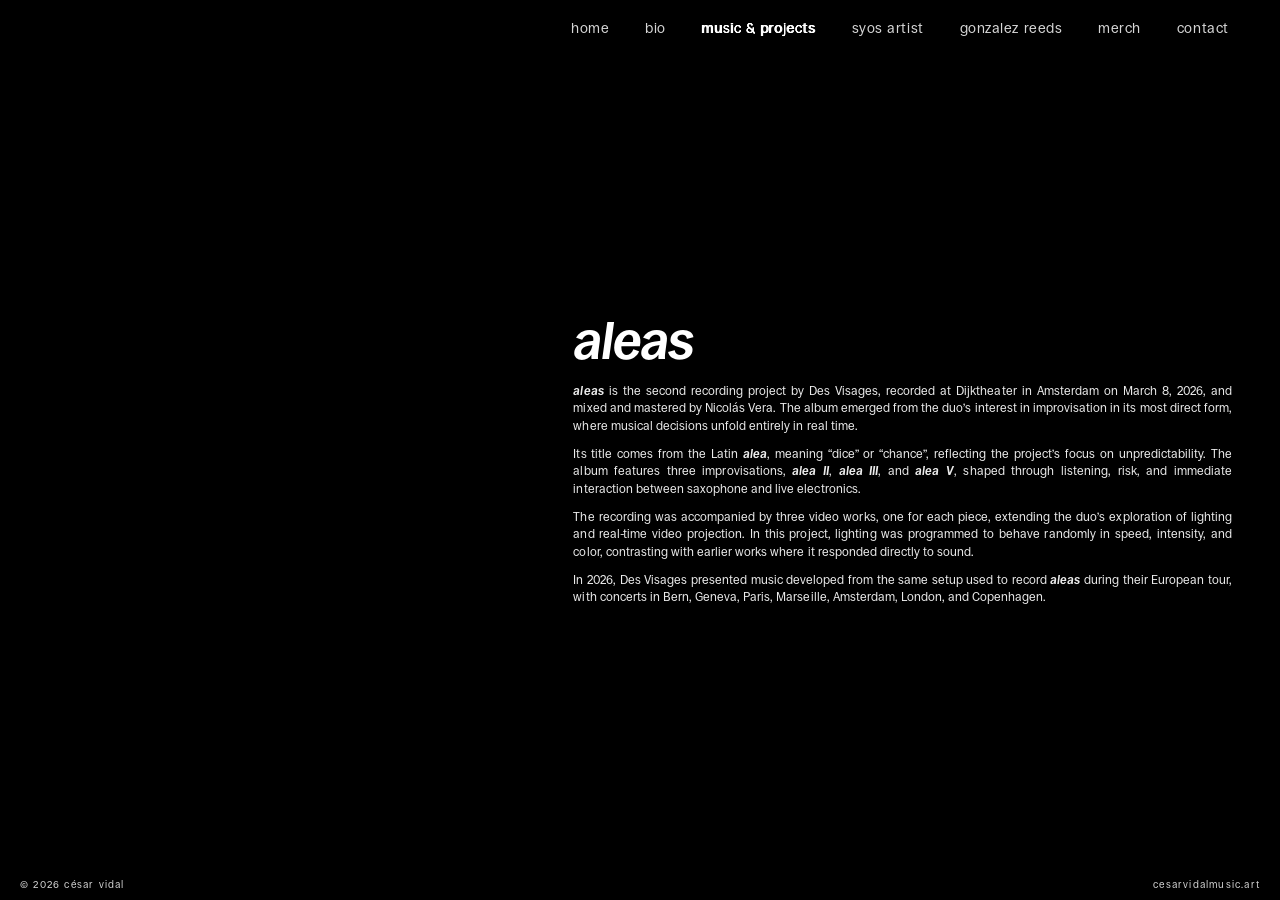
==== aleas.html @ 1fa68160 "Refine Artikulation photo layout and reveal through blurred photo colors" ====
<!DOCTYPE html>
<html lang="en">
<head>
  <meta charset="UTF-8" />

  <!-- Read navigation intent before waiting for external styles or scripts. -->
  <script>
    (function () {
      try {
        const key = "cv-page-transition";
        const raw = sessionStorage.getItem(key);
        sessionStorage.removeItem(key);
        const state = raw ? JSON.parse(raw) : null;
        const age = state ? Date.now() - Number(state.time) : Infinity;
        if (state && state.target === location.pathname && age >= 0 && age < 60000) {
          document.documentElement.classList.add("cv-transition-incoming");
          if (state.theme === "black") {
            document.documentElement.classList.add("cv-transition-to-black");
          }
        }
      } catch (error) {
        // Navigation remains available when storage is blocked.
      }
    })();
  </script>
  <link rel="stylesheet" href="css/page-transition.css?v=15" />
  <script defer src="page-transition.js?v=15" onerror="document.documentElement.classList.remove('cv-transition-incoming', 'cv-transition-to-black')"></script>

  <meta name="viewport" content="width=device-width, initial-scale=1.0" />
  <meta name="description" content="aleas — Des Visages" />
  <title>aleas — César Vidal</title>

  <link rel="preload" href="fonts/Ronzino-BoldOblique.woff2" as="font" type="font/woff2" crossorigin />
  <link rel="preload" href="fonts/Ronzino-Regular.woff2" as="font" type="font/woff2" crossorigin />
  <link rel="preload" href="fonts/Ronzino-Oblique.woff2" as="font" type="font/woff2" crossorigin />
  <link rel="icon" href="favicon.ico" sizes="any">
  <link rel="icon" href="favicon.svg" type="image/svg+xml">
  <link rel="apple-touch-icon" href="apple-touch-icon.png">
  <script defer src="favicon.js?v=6"></script>
  <link rel="stylesheet" href="css/style.css" />

  <style>
    html, body {
      height: 100%;
      overflow: hidden;
      background: #000;
    }

    .cv-page {
      position: relative;
      height: 100vh;
      overflow: hidden;
      background: #000;
    }

    .cv-aleas-bg-video {
      position: fixed;
      inset: 0;
      width: 100vw;
      height: 100vh;
      object-fit: cover;
      object-position: center center;
      z-index: 0;
      pointer-events: none;
    }

    .cv-nav {
      background: transparent;
      z-index: 5;
    }

    .cv-nav.cv-nav--dark a {
      color: rgba(255,255,255,0.84);
    }

    .cv-nav.cv-nav--dark a:hover {
      color: var(--accent);
    }

    .cv-nav a.active {
      color: #ffffff;
      text-shadow: 0.35px 0 currentColor, -0.35px 0 currentColor;
    }

    .cv-page-content {
      position: relative;
      z-index: 2;
      height: 100vh;
      display: flex;
      flex-direction: column;
      min-height: 0;
      padding-top: var(--nav-height);
      box-sizing: border-box;
      background: transparent;
    }

    .cv-aleas-stage {
      flex: 1;
      min-height: 0;
      display: flex;
      align-items: center;
      justify-content: center;
      padding: 0 0 2.1rem;
      box-sizing: border-box;
    }

    .cv-aleas-panel {
      width: 100vw;
      height: min(74vh, 745px);
      min-height: 560px;
      background: rgba(0,0,0,0.64);
      box-sizing: border-box;
      display: grid;
      grid-template-columns: minmax(0, 0.42fr) minmax(0, 0.58fr);
      gap: clamp(1.8rem, 3.8vw, 4.6rem);
      align-items: center;
      padding: clamp(1.4rem, 2.5vw, 2.8rem) var(--pad-x);
    }

    .cv-aleas-player-slot {
      width: 100%;
      min-width: 0;
      display: flex;
      align-items: center;
      justify-content: center;
    }

    .cv-aleas-player {
      width: min(350px, 100%);
      height: 470px;
      border: 0;
      display: block;
      box-shadow: 0 18px 42px rgba(0,0,0,0.28);
    }

    .cv-aleas-text-slot {
      width: 100%;
      max-width: 760px;
      min-width: 0;
      font-family: 'Ronzino', sans-serif;
      color: #ffffff;
      justify-self: start;
    }

    .cv-page-title {
      margin: 0 0 clamp(0.9rem, 1.7vh, 1.3rem);
      color: #ffffff;
    }

    .cv-aleas-copy {
      margin: 0 0 0.72rem;
      font-size: clamp(12px, 0.92vw, 14.2px);
      line-height: 1.43;
      letter-spacing: 0.002em;
      color: rgba(255,255,255,0.92);
      text-align: justify;
      text-justify: inter-word;
    }

    .cv-aleas-copy em {
      font-style: italic;
    }

    .cv-aleas-copy:last-of-type {
      margin-bottom: 0;
    }

    .cv-aleas-footer {
      position: fixed;
      left: 0;
      right: 0;
      bottom: 0;
      z-index: 4;
      padding: 0.55rem clamp(0.5rem, 2vw, 1.25rem);
      display: flex;
      justify-content: space-between;
      align-items: center;
      background: transparent;
      border: 0;
      pointer-events: none;
    }

    .cv-aleas-footer span {
      font-family: 'Ronzino', sans-serif;
      font-size: 10px;
      letter-spacing: 0.12em;
      text-transform: lowercase;
      color: rgba(255,255,255,0.82);
    }
  </style>
</head>

<body>
  <div class="cv-transition-entering" aria-hidden="true"></div>
  <div class="cv-page" data-page-transition-content>

    <video class="cv-aleas-bg-video" autoplay muted loop playsinline preload="auto">
      <source src="videos/aleas-video.mp4" type="video/mp4">
    </video>

    <nav class="cv-nav cv-nav--dark">
      <ul>
        <li><a href="index.html">home</a></li>
        <li><a href="bio.html">bio</a></li>
        <li><a href="music-projects.html" class="active">music &amp; projects</a></li>
        <li><a href="https://syos.co/en/blogs/our-artists/cesar-vidal" target="_blank" rel="noopener">syos artist</a></li>
        <li><a href="gonzalez-reeds.html">gonzalez reeds</a></li>
        <li class="cv-nav-soon">
  <a href="#" aria-disabled="true">merch</a>
  <span class="cv-nav-soon-bubble">coming soon</span>
</li>
        <li><a href="contact.html">contact</a></li>
      </ul>
    </nav>

    <main class="cv-page-content">
      <section class="cv-aleas-stage">

        <div class="cv-aleas-panel">

          <div class="cv-aleas-player-slot">
            <iframe
              class="cv-aleas-player"
              src="https://bandcamp.com/EmbeddedPlayer/album=2317617485/size=large/bgcol=333333/linkcol=c8400a/tracklist=false/transparent=true/"
              seamless>
              <a href="https://desvisages.bandcamp.com/album/aleas">aleas by Des Visages</a>
            </iframe>
          </div>

          <article class="cv-aleas-text-slot">
            <h1 class="cv-page-title"><em>aleas</em></h1>

            <p class="cv-aleas-copy">
              <em>aleas</em> is the second recording project by Des Visages, recorded at Dijktheater in Amsterdam on March 8, 2026, and mixed and mastered by Nicolás Vera. The album emerged from the duo’s interest in improvisation in its most direct form, where musical decisions unfold entirely in real time.
            </p>

            <p class="cv-aleas-copy">
              Its title comes from the Latin <em>alea</em>, meaning “dice” or “chance”, reflecting the project’s focus on unpredictability. The album features three improvisations, <em>alea II</em>, <em>alea III</em>, and <em>alea V</em>, shaped through listening, risk, and immediate interaction between saxophone and live electronics.
            </p>

            <p class="cv-aleas-copy">
              The recording was accompanied by three video works, one for each piece, extending the duo’s exploration of lighting and real-time video projection. In this project, lighting was programmed to behave randomly in speed, intensity, and color, contrasting with earlier works where it responded directly to sound.
            </p>

            <p class="cv-aleas-copy">
              In 2026, Des Visages presented music developed from the same setup used to record <em>aleas</em> during their European tour, with concerts in Bern, Geneva, Paris, Marseille, Amsterdam, London, and Copenhagen.
            </p>
          </article>

        </div>

      </section>
    </main>

    <footer class="cv-aleas-footer">
      <span>© 2026 César Vidal</span>
      <span>cesarvidalmusic.art</span>
    </footer>

  </div>
  <script>
  document.querySelectorAll(".cv-nav-soon > a").forEach(link => {
    link.addEventListener("click", event => {
      event.preventDefault();
    });
  });
</script>
</body>
</html>
---- css/page-transition.css ----
/* Shared navigation transition. Keep timing and visual settings in one place. */
:root {
  --cv-transition-ready: 1;
  --cv-transition-out-duration: 500ms;
  --cv-transition-in-duration: 650ms;
  --cv-transition-reduced-out-duration: 80ms;
  --cv-transition-reduced-in-duration: 100ms;
  --cv-transition-color-des-visages: #C40F14;
  --cv-transition-color-spam: #E6DFC5;
  --cv-transition-color-black: #000000;
  --cv-transition-color-white: #ffffff;
  --cv-artikulation-photo-position: center 25%;
  --cv-transition-photo-content-blur: 48px;
}

.cv-transition-entering,
.cv-transition-curtain {
  position: fixed;
  inset: 0;
  z-index: 2147483600;
  opacity: 0;
  pointer-events: none;
  background:
    radial-gradient(
      ellipse at 57% 63%,
      rgba(44, 85, 68, 0.18),
      transparent 75%
    ),
    #242017;
}

.cv-transition-curtain {
  transition: opacity var(--cv-transition-out-duration) cubic-bezier(0.40, 0, 0.22, 1);
}

.cv-transition-curtain.is-covered,
html.cv-transition-incoming .cv-transition-entering {
  opacity: 1;
  pointer-events: auto;
}

/* Preview only: match each page's background in both directions. */
html.cv-transition-from-des-visages {
  --cv-transition-source-color: var(--cv-transition-color-des-visages);
}

html.cv-transition-to-des-visages {
  --cv-transition-destination-color: var(--cv-transition-color-des-visages);
}

html.cv-transition-from-spam {
  --cv-transition-source-color: var(--cv-transition-color-spam);
}

html.cv-transition-to-spam {
  --cv-transition-destination-color: var(--cv-transition-color-spam);
}

html.cv-transition-from-black {
  --cv-transition-source-color: var(--cv-transition-color-black);
}

html.cv-transition-to-black {
  --cv-transition-destination-color: var(--cv-transition-color-black);
}

html.cv-transition-from-white {
  --cv-transition-source-color: var(--cv-transition-color-white);
}

html.cv-transition-to-white {
  --cv-transition-destination-color: var(--cv-transition-color-white);
}

html:is(.cv-transition-to-des-visages, .cv-transition-to-spam, .cv-transition-to-black, .cv-transition-to-white) .cv-transition-entering {
  background: var(--cv-transition-destination-color);
}

html:is(.cv-transition-to-des-visages, .cv-transition-to-spam, .cv-transition-to-black, .cv-transition-to-white) .cv-transition-curtain {
  background: var(--cv-transition-source-color, #ffffff);
  transition:
    opacity var(--cv-transition-out-duration) cubic-bezier(0.40, 0, 0.22, 1),
    background-color var(--cv-transition-out-duration) cubic-bezier(0.40, 0, 0.22, 1);
}

html:is(.cv-transition-to-des-visages, .cv-transition-to-spam, .cv-transition-to-black, .cv-transition-to-white) .cv-transition-curtain.is-covered {
  background-color: var(--cv-transition-destination-color);
}

/* Artikulation uses the photograph's spatial colors instead of a solid curtain.
   The small existing copy avoids downloading the full background on other pages. */
html.cv-transition-to-artikulation :is(.cv-transition-curtain, .cv-transition-entering) {
  overflow: hidden;
  background:
    linear-gradient(to top, #000, transparent 65%),
    linear-gradient(105deg, #030205 35%, #2116bc 80%, #30207b);
}

html.cv-transition-to-artikulation :is(.cv-transition-curtain, .cv-transition-entering)::before {
  content: "";
  position: absolute;
  inset: 0;
  background:
    linear-gradient(to top, rgba(0,0,0,.55), transparent 45%),
    url("../img/artikulation-video-1.webp") var(--cv-artikulation-photo-position) / cover no-repeat;
  filter: blur(clamp(48px, 7vw, 120px));
  transform: scale(1.18);
}

html.cv-transition-leaving [data-page-transition-content],
html.cv-transition-incoming [data-page-transition-content] {
  filter: blur(7px) brightness(0.90);
  transform: scale(1.008);
}

html.cv-transition-to-artikulation.cv-transition-incoming [data-page-transition-content] {
  filter: blur(var(--cv-transition-photo-content-blur)) brightness(1);
}

html.cv-transition-leaving [data-page-transition-content] {
  transition:
    filter var(--cv-transition-out-duration) cubic-bezier(0.40, 0, 0.22, 1),
    transform var(--cv-transition-out-duration) cubic-bezier(0.40, 0, 0.22, 1);
}

/* CSS fallback for browsers without Element.animate. */
html.cv-transition-incoming.cv-transition-reveal .cv-transition-entering {
  opacity: 0;
  pointer-events: none;
  transition: opacity var(--cv-transition-in-duration) cubic-bezier(0.40, 0, 0.22, 1);
}

html.cv-transition-incoming.cv-transition-reveal [data-page-transition-content] {
  filter: blur(0) brightness(1);
  transform: scale(1);
  transition:
    filter var(--cv-transition-in-duration) cubic-bezier(0.40, 0, 0.22, 1),
    transform var(--cv-transition-in-duration) cubic-bezier(0.40, 0, 0.22, 1);
}

html.cv-transition-to-artikulation.cv-transition-incoming.cv-transition-reveal [data-page-transition-content] {
  filter: blur(0px) brightness(1);
}

/* Explicit starting frames also work before a fast page's first paint. */
html.cv-transition-css-fallback.cv-transition-incoming.cv-transition-reveal .cv-transition-entering {
  transition: none;
  animation: cv-transition-overlay-in var(--cv-transition-css-duration) cubic-bezier(0.40, 0, 0.22, 1) both;
}

html.cv-transition-css-fallback.cv-transition-incoming.cv-transition-reveal [data-page-transition-content] {
  transition: none;
  animation: cv-transition-content-in var(--cv-transition-css-duration) cubic-bezier(0.40, 0, 0.22, 1) both;
}

html.cv-transition-to-artikulation.cv-transition-css-fallback.cv-transition-incoming.cv-transition-reveal [data-page-transition-content] {
  animation-name: cv-transition-photo-in;
}

@keyframes cv-transition-overlay-in {
  from { opacity: 1; }
  to { opacity: 0; }
}

@keyframes cv-transition-content-in {
  from { filter: blur(7px) brightness(0.90); transform: scale(1.008); }
  to { filter: blur(0px) brightness(1); transform: scale(1); }
}

@keyframes cv-transition-photo-in {
  from { filter: blur(var(--cv-transition-photo-content-blur)) brightness(1); transform: scale(1.008); }
  to { filter: blur(0px) brightness(1); transform: scale(1); }
}

@media (prefers-reduced-motion: reduce) {
  :root { --cv-transition-photo-content-blur: 0px; }
  .cv-transition-curtain,
  html:is(.cv-transition-to-des-visages, .cv-transition-to-spam, .cv-transition-to-black, .cv-transition-to-white) .cv-transition-curtain,
  html.cv-transition-leaving [data-page-transition-content] {
    transition-duration: var(--cv-transition-reduced-out-duration);
  }

  html.cv-transition-incoming.cv-transition-reveal .cv-transition-entering,
  html.cv-transition-incoming.cv-transition-reveal [data-page-transition-content] {
    transition-duration: var(--cv-transition-reduced-in-duration);
  }
}
---- css/style.css ----
/* =============================================
   CÉSAR VIDAL — cesarvidalmusic.art
   Global Stylesheet
   ============================================= */

@font-face {
  font-family: 'Ronzino';
  src: url('../fonts/Ronzino-BoldOblique.woff2') format('woff2');
  font-weight: 700;
  font-style: oblique;
  font-display: swap;
}
@font-face {
  font-family: 'Ronzino';
  src: url('../fonts/Ronzino-Regular.woff2') format('woff2');
  font-weight: 400;
  font-style: normal;
  font-display: swap;
}
@font-face {
  font-family: 'Ronzino';
  src: url('../fonts/Ronzino-Bold.woff2') format('woff2');
  font-weight: 700;
  font-style: normal;
  font-display: swap;
}

@font-face {
  font-family: 'Barlowfold';
  src: url('../fonts/barlowfold.otf') format('opentype');
  font-weight: 700;
  font-style: normal;
  font-display: swap;
}

@font-face {
  font-family: 'Fluxisch Else';
  src: url('../fonts/FluxischElse-Light.woff') format('woff'),
       url('../fonts/FluxischElse-Light.otf') format('opentype');
  font-weight: 200;
  font-style: normal;
  font-display: swap;
}

@font-face {
  font-family: 'Fluxisch Else';
  src: url('../fonts/FluxischElse-Regular.woff') format('woff'),
       url('../fonts/FluxischElse-Regular.otf') format('opentype');
  font-weight: 400;
  font-style: normal;
  font-display: swap;
}

@font-face {
  font-family: 'Fluxisch Else';
  src: url('../fonts/FluxischElse-Bold.woff') format('woff'),
       url('../fonts/FluxischElse-Bold.otf') format('opentype');
  font-weight: 700;
  font-style: normal;
  font-display: swap;
}

/* RESET & BASE */
*, *::before, *::after { box-sizing: border-box; margin: 0; padding: 0; }

html { font-size: 16px; scroll-behavior: smooth; }

body {
  font-family: 'Inter', -apple-system, BlinkMacSystemFont, 'Segoe UI', sans-serif;
  background: #ffffff;
  color: #0A0A0A;
  -webkit-font-smoothing: antialiased;
  -moz-osx-font-smoothing: grayscale;
}

a { color: inherit; text-decoration: none; }
img { display: block; max-width: 100%; }

/* TOKENS */
:root {
  --accent: #C8400A;
  --black: #0A0A0A;
  --white: #ffffff;
  --grey-light: #E0E0E0;
  --grey-mid: #888888;
  --grey-soft: #F2F2F0;
  --nav-height: clamp(2.75rem, 5vw, 3.5rem);
  --pad-x: clamp(1.25rem, 5vw, 3rem);
  --pad-y: clamp(1.5rem, 4vw, 2.5rem);
}

/* =============================================
   NAVIGATION
   ============================================= */
.cv-nav {
  position: absolute;
  top: 0; left: 0; right: 0;
  z-index: 100;
  display: flex;
  justify-content: flex-end;
  align-items: center;
  padding: clamp(1rem, 3vw, 1.75rem) clamp(2rem, 4vw, 3.5rem);
  height: var(--nav-height);
}

.cv-nav--dark a { color: rgba(255,255,255,0.6); }
.cv-nav--dark a:hover { color: var(--accent); }

.cv-nav--light a { color: var(--black); }
.cv-nav--light a:hover { color: var(--accent); }

.cv-nav ul {
  display: flex;
  gap: clamp(1.5rem, 2.8vw, 2.5rem);
  list-style: none;
}

.cv-nav a {
  font-family: 'Ronzino', sans-serif;
  font-weight: 400;
  font-size: 14px;
  letter-spacing: 0.04em;
  text-transform: lowercase;
  display: inline-block;
  transform-origin: center center;
  transition: color 0.35s ease, transform 0.35s ease;
}

.cv-nav a:hover {
  transform: scale(1.08);
}
.cv-nav a.active {
  color: var(--accent);
}

/* =============================================
   FOOTER
   ============================================= */
.cv-footer {
  padding: 1rem var(--pad-x);
  display: flex;
  justify-content: space-between;
  align-items: center;
  border-top: 0.5px solid var(--grey-light);
  flex-wrap: wrap;
  gap: 0.5rem;
}
.cv-footer span {
  font-size: 10px;
  letter-spacing: 0.14em;
  text-transform: uppercase;
  color: #bbb;
}

/* =============================================
   ACCENT DOT
   ============================================= */
.cv-dot {
  display: inline-block;
  width: 5px; height: 5px;
  border-radius: 50%;
  background: var(--accent);
  margin: 0 0.45em;
  vertical-align: middle;
}

/* =============================================
   SECTION LABEL
   ============================================= */
.cv-label {
  font-size: 10px;
  letter-spacing: 0.22em;
  text-transform: uppercase;
  color: var(--grey-mid);
  margin-bottom: 1.5rem;
}

/* =============================================
   PAGE WRAPPER (for interior pages)
   ============================================= */
.cv-page {
  position: relative;
  min-height: 100vh;
  display: flex;
  flex-direction: column;
}
.cv-page-content {
  flex: 1;
  padding-top: var(--nav-height);
}

/* =============================================
   HOME — HERO
   ============================================= */
.cv-hero {
  position: relative;
  width: 100%;
  height: 100vh;
  min-height: 500px;
  overflow: hidden;
  background: #0d0d0d;
}

.cv-hero-img {
  position: absolute;
  inset: 0;
  width: 100%;
  height: 100%;
  object-fit: cover;
  object-position: center center;
  display: block;
}

.cv-hero-overlay {
  position: absolute;
  inset: 0;
  background: linear-gradient(
    to bottom,
    rgba(0,0,0,0.58) 0%,
    rgba(0,0,0,0.10) 40%,
    rgba(0,0,0,0.0) 65%,
    rgba(0,0,0,0.15) 100%
  );
  z-index: 1;
}

.cv-hero-content {
  position: absolute;
  inset: 0;
  z-index: 10;
  display: flex;
  flex-direction: column;
  justify-content: space-between;
  padding: clamp(1rem, 3vw, 1.75rem) var(--pad-x);
}

.cv-hero-name {
  font-family: 'Ronzino', serif;
  font-weight: 700;
  font-style: oblique;
  font-size: clamp(36px, 7vw, 82px);
  line-height: 1;
  color: var(--white);
  text-transform: lowercase;
  letter-spacing: -0.02em;
  text-align: right;
  margin-top: clamp(3rem, 8vw, 5.5rem);
  white-space: nowrap;
}

.cv-hero-bottom {
  display: flex;
  align-items: flex-end;
  justify-content: space-between;
  flex-wrap: wrap;
  gap: 0.5rem;
  padding-bottom: clamp(0.5rem, 1.5vw, 1rem);
}

.cv-hero-tagline {
  font-size: clamp(9px, 1vw, 11px);
  letter-spacing: 0.18em;
  text-transform: uppercase;
  color: rgba(255,255,255,0.45);
}

/* =============================================
   BIO PAGE
   ============================================= */
.cv-bio-grid {
  display: grid;
  grid-template-columns: 55fr 45fr;
  gap: 0;
  border-bottom: 0.5px solid var(--grey-light);
  height: calc(100vh - var(--nav-height) - 52px);
  overflow: hidden;
}

.cv-bio-text {
  padding: var(--pad-y) var(--pad-x);
  border-right: 0.5px solid var(--grey-light);
  display: flex;
  flex-direction: column;
  justify-content: center;
  gap: 0;
  overflow: hidden;
}

.cv-bio-text p {
  font-family: 'Ronzino', sans-serif;
  font-weight: 400;
  font-size: clamp(11px, 1.05vw, 14px);
  line-height: 1.75;
  color: #333;
  text-align: justify;
  hyphens: auto;
  max-width: none;
}
.cv-bio-text p + p { margin-top: 0.75rem; }

.cv-bio-photo {
  width: 100%;
  height: 100%;
  object-fit: cover;
  object-position: center top;
  display: block;
}

/* =============================================
   MUSIC / DISCOGRAPHY PAGE
   ============================================= */
.cv-music-grid {
  display: grid;
  grid-template-columns: repeat(auto-fill, minmax(240px, 1fr));
  border-left: 0.5px solid var(--grey-light);
}

.cv-album {
  border-right: 0.5px solid var(--grey-light);
  border-bottom: 0.5px solid var(--grey-light);
  padding: var(--pad-y) var(--pad-x);
  transition: background 0.2s;
}
.cv-album:hover { background: var(--grey-soft); }

.cv-album-title {
  font-family: 'Mattone', 'Arial Black', sans-serif;
  font-weight: 900;
  font-size: clamp(22px, 4vw, 32px);
  text-transform: uppercase;
  letter-spacing: 0.01em;
  line-height: 1;
  margin-bottom: 0.5rem;
}
.cv-album-meta {
  font-size: 11px;
  letter-spacing: 0.12em;
  text-transform: uppercase;
  color: var(--grey-mid);
  margin-bottom: 0.75rem;
}
.cv-album-desc {
  font-size: 13px;
  line-height: 1.65;
  color: #555;
  margin-bottom: 1.25rem;
}
.cv-album-link {
  font-size: 10px;
  letter-spacing: 0.16em;
  text-transform: uppercase;
  color: var(--accent);
  border-bottom: 0.5px solid var(--accent);
  padding-bottom: 1px;
  transition: opacity 0.2s;
}
.cv-album-link:hover { opacity: 0.7; }

/* =============================================
   PROJECTS PAGE
   ============================================= */
.cv-project {
  border-bottom: 0.5px solid var(--grey-light);
  padding: var(--pad-y) var(--pad-x);
  display: grid;
  grid-template-columns: 1fr 2fr;
  gap: clamp(1.5rem, 4vw, 3rem);
  align-items: start;
  transition: background 0.2s;
}
.cv-project:hover { background: var(--grey-soft); }

.cv-project-title {
  font-family: 'Mattone', 'Arial Black', sans-serif;
  font-weight: 900;
  font-size: clamp(28px, 5vw, 52px);
  text-transform: uppercase;
  letter-spacing: 0.01em;
  line-height: 0.92;
}
.cv-project-body { }
.cv-project-tag {
  font-size: 10px;
  letter-spacing: 0.2em;
  text-transform: uppercase;
  color: var(--accent);
  margin-bottom: 0.6rem;
}
.cv-project-desc {
  font-size: 14px;
  line-height: 1.75;
  color: #444;
  max-width: 52ch;
}
.cv-project-link {
  display: inline-block;
  margin-top: 1rem;
  font-size: 10px;
  letter-spacing: 0.16em;
  text-transform: uppercase;
  color: var(--grey-mid);
  border-bottom: 0.5px solid var(--grey-light);
  padding-bottom: 1px;
  transition: color 0.2s, border-color 0.2s;
}
.cv-project-link:hover { color: var(--black); border-color: var(--black); }

/* =============================================
   CONTACT PAGE
   ============================================= */
.cv-contact-wrap {
  padding: var(--pad-y) var(--pad-x);
  max-width: 640px;
}
.cv-contact-heading {
  font-family: 'Mattone', 'Arial Black', sans-serif;
  font-weight: 900;
  font-size: clamp(36px, 7vw, 72px);
  text-transform: uppercase;
  letter-spacing: 0.01em;
  line-height: 0.9;
  margin-bottom: 2rem;
}
.cv-contact-list {
  list-style: none;
  display: flex;
  flex-direction: column;
  gap: 0;
  border-top: 0.5px solid var(--grey-light);
}
.cv-contact-list li {
  padding: 1rem 0;
  border-bottom: 0.5px solid var(--grey-light);
  display: flex;
  justify-content: space-between;
  align-items: center;
}
.cv-contact-list .platform {
  font-size: 10px;
  letter-spacing: 0.18em;
  text-transform: uppercase;
  color: var(--grey-mid);
}
.cv-contact-list a {
  font-size: 13px;
  letter-spacing: 0.04em;
  color: var(--black);
  transition: color 0.2s;
}
.cv-contact-list a:hover { color: var(--accent); }

/* =============================================
   INTERIOR PAGE HERO (title bar)
   ============================================= */
.cv-page-hero {
  padding: 0.75rem var(--pad-x);
  border-bottom: 0.5px solid var(--grey-light);
}
.cv-page-title {
  font-family: 'Ronzino', serif;
  font-weight: 700;
  font-style: oblique;
  font-size: clamp(28px, 5vw, 52px);
  text-transform: lowercase;
  letter-spacing: -0.02em;
  line-height: 1;
}

/* =============================================
   RESPONSIVE
   ============================================= */
@media (max-width: 720px) {
  .cv-bio-grid {
    grid-template-columns: 1fr;
  }
  .cv-bio-text {
    border-right: none;
    border-bottom: 0.5px solid var(--grey-light);
  }
  .cv-project {
    grid-template-columns: 1fr;
    gap: 1rem;
  }
  .cv-project-title {
    font-size: clamp(32px, 10vw, 52px);
  }
}

@media (max-width: 480px) {
  .cv-nav ul { gap: 1rem; }
  .cv-hero-name { font-size: clamp(36px, 11vw, 60px); }
}

/* NAV HOVER OVERRIDE — stable hover without layout shift */
.cv-nav a {
  display: inline-block;
  transform-origin: center center;
  line-height: 1;
  font-weight: 400;
  transition: color 0.35s ease, transform 0.35s ease, text-shadow 0.35s ease;
}

.cv-nav--light a {
  color: var(--black);
}

.cv-nav--dark a {
  color: rgba(255,255,255,0.6);
}

.cv-nav--light a:hover,
.cv-nav--dark a:hover {
  color: var(--accent);
  transform: scale(1.18);
  text-shadow: 0.35px 0 currentColor, -0.35px 0 currentColor;
}

.cv-nav a.active {
  color: var(--accent);
  text-shadow: 0.35px 0 currentColor, -0.35px 0 currentColor;
}
/* GLOBAL FOOTER OVERRIDE — same look as index and bio */
.cv-footer {
  flex-shrink: 0;
  padding: 0.55rem clamp(0.5rem, 2vw, 1.25rem);
  display: flex;
  justify-content: space-between;
  align-items: center;
  border-top: 0.5px solid #E0E0E0;
  background: #fff;
}

.cv-footer span {
  font-family: 'Ronzino', sans-serif;
  font-size: 10px;
  letter-spacing: 0.12em;
  text-transform: lowercase;
  color: #bbb;
}
.cv-nav-soon {
  position: relative;
}

.cv-nav-soon > a {
  cursor: default;
}

.cv-nav-soon-bubble {
  position: absolute;
  top: calc(100% + 0.55rem);
  left: 50%;
  transform: translateX(-50%) translateY(-0.15rem);
  opacity: 0;
  pointer-events: none;

  padding: 0.34rem 0.52rem 0.38rem;
  border-radius: 999px;

  font-family: 'Ronzino', sans-serif;
  font-size: 10px;
  line-height: 1;
  letter-spacing: 0.08em;
  text-transform: lowercase;
  white-space: nowrap;

  color: #ffffff;
  background: var(--accent);

  transition:
    opacity 0.25s ease,
    transform 0.25s ease;
}

.cv-nav-soon:hover .cv-nav-soon-bubble {
  opacity: 1;
  transform: translateX(-50%) translateY(0);
}
/* =============================================
   PAGE TRANSITION — jagged curtain test
   ============================================= */

.cv-page-transition {
  position: fixed;
  inset: 0;
  z-index: 99999;
  pointer-events: none;
  overflow: hidden;
}

.cv-page-transition__curtain {
  position: absolute;
  left: 0;
  top: 0;
  width: 100vw;
  height: 118vh;
  background: #000000;

  transform: translateY(-112%);
  transition: transform 0.72s cubic-bezier(0.76, 0, 0.24, 1);

  clip-path: polygon(
    0 0,
    100% 0,
    100% 86%,
    96% 100%,
    92% 86%,
    88% 100%,
    84% 86%,
    80% 100%,
    76% 86%,
    72% 100%,
    68% 86%,
    64% 100%,
    60% 86%,
    56% 100%,
    52% 86%,
    48% 100%,
    44% 86%,
    40% 100%,
    36% 86%,
    32% 100%,
    28% 86%,
    24% 100%,
    20% 86%,
    16% 100%,
    12% 86%,
    8% 100%,
    4% 86%,
    0 100%
  );
}

.cv-page-transition.is-closing .cv-page-transition__curtain {
  transform: translateY(0);
}

.cv-page-transition.is-entering .cv-page-transition__curtain {
  transform: translateY(-112%);
}

.cv-page-transition.is-ready .cv-page-transition__curtain {
  transform: translateY(0);
}
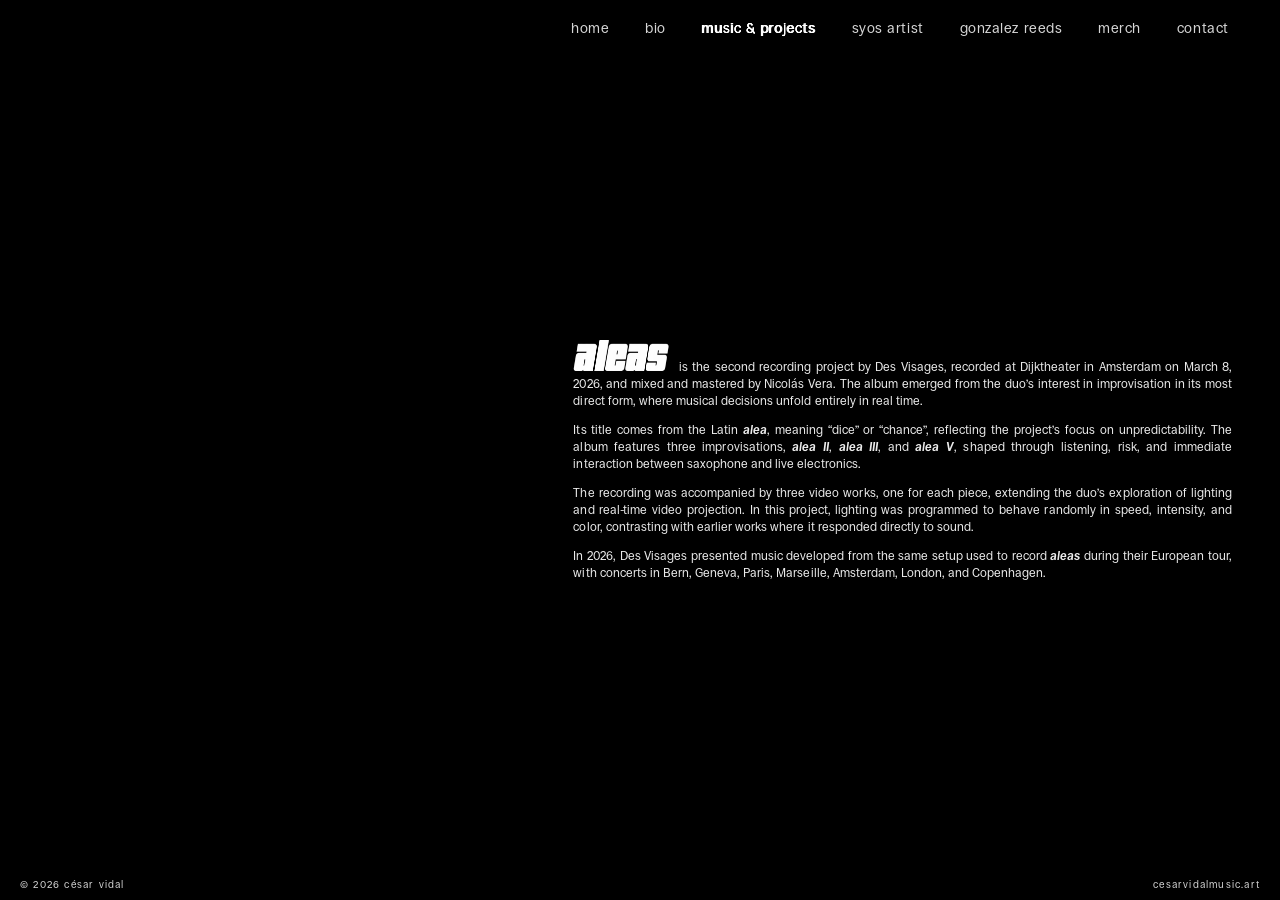
==== commit 68ebc8bf: "Align four more project headings with opening copy" ====
--- a/aleas.html
+++ b/aleas.html
@@ -23,8 +23,8 @@
       }
     })();
   </script>
-  <link rel="stylesheet" href="css/page-transition.css?v=15" />
-  <script defer src="page-transition.js?v=15" onerror="document.documentElement.classList.remove('cv-transition-incoming', 'cv-transition-to-black')"></script>
+  <link rel="stylesheet" href="css/page-transition.css?v=17" />
+  <script defer src="page-transition.js?v=17" onerror="document.documentElement.classList.remove('cv-transition-incoming', 'cv-transition-to-black')"></script>
 
   <meta name="viewport" content="width=device-width, initial-scale=1.0" />
   <meta name="description" content="aleas — Des Visages" />
@@ -33,11 +33,12 @@
   <link rel="preload" href="fonts/Ronzino-BoldOblique.woff2" as="font" type="font/woff2" crossorigin />
   <link rel="preload" href="fonts/Ronzino-Regular.woff2" as="font" type="font/woff2" crossorigin />
   <link rel="preload" href="fonts/Ronzino-Oblique.woff2" as="font" type="font/woff2" crossorigin />
+  <link rel="preload" as="image" href="img/title-projects-inline-v1.png" type="image/png" fetchpriority="high">
   <link rel="icon" href="favicon.ico" sizes="any">
   <link rel="icon" href="favicon.svg" type="image/svg+xml">
   <link rel="apple-touch-icon" href="apple-touch-icon.png">
   <script defer src="favicon.js?v=6"></script>
-  <link rel="stylesheet" href="css/style.css" />
+  <link rel="stylesheet" href="css/style.css?v=17" />
 
   <style>
     html, body {
@@ -142,6 +143,18 @@
       justify-self: start;
     }
 
+    .cv-aleas-opening {
+      --run-in-copy-size: clamp(12px, .92vw, 14.2px);
+      --run-in-copy-leading: 1.43;
+      --run-in-paragraph-gap: .72rem;
+      --run-in-title-height: clamp(30px, 2.4vw, 42px);
+      --run-in-title-ratio: 3.1;
+      --run-in-art-left: -61.87989556%;
+      --run-in-art-top: -38.61386139%;
+      --run-in-art-width: 218.27676240%;
+      --run-in-art-height: 465.84158416%;
+    }
+
     .cv-page-title {
       margin: 0 0 clamp(0.9rem, 1.7vh, 1.3rem);
       color: #ffffff;
@@ -188,6 +201,7 @@
       color: rgba(255,255,255,0.82);
     }
   </style>
+  <link rel="stylesheet" href="css/inline-project-heading.css?v=2" />
 </head>
 
 <body>
@@ -228,11 +242,18 @@
           </div>
 
           <article class="cv-aleas-text-slot">
-            <h1 class="cv-page-title"><em>aleas</em></h1>
-
-            <p class="cv-aleas-copy">
-              <em>aleas</em> is the second recording project by Des Visages, recorded at Dijktheater in Amsterdam on March 8, 2026, and mixed and mastered by Nicolás Vera. The album emerged from the duo’s interest in improvisation in its most direct form, where musical decisions unfold entirely in real time.
-            </p>
+            <div class="cv-aleas-opening cv-run-in-opening">
+              <h1 class="cv-page-title cv-run-in-title">
+                <span class="cv-run-in-title-label">aleas</span>
+                <span class="cv-run-in-title-art" aria-hidden="true">
+                  <img src="img/title-projects-inline-v1.png" width="1672" height="941" alt="" decoding="async" onerror="this.closest('h1').classList.add('cv-run-in-fallback')">
+                </span>
+              </h1>
+
+              <p class="cv-aleas-copy">
+                is the second recording project by Des Visages, recorded at Dijktheater in Amsterdam on March 8, 2026, and mixed and mastered by Nicolás Vera. The album emerged from the duo’s interest in improvisation in its most direct form, where musical decisions unfold entirely in real time.
+              </p>
+            </div>
 
             <p class="cv-aleas-copy">
               Its title comes from the Latin <em>alea</em>, meaning “dice” or “chance”, reflecting the project’s focus on unpredictability. The album features three improvisations, <em>alea II</em>, <em>alea III</em>, and <em>alea V</em>, shaped through listening, risk, and immediate interaction between saxophone and live electronics.
--- a/css/page-transition.css
+++ b/css/page-transition.css
@@ -9,7 +9,7 @@
   --cv-transition-color-spam: #E6DFC5;
   --cv-transition-color-black: #000000;
   --cv-transition-color-white: #ffffff;
-  --cv-artikulation-photo-position: center 25%;
+  --cv-artikulation-photo-position: center 60%;
   --cv-transition-photo-content-blur: 48px;
 }
 
@@ -87,24 +87,75 @@
   background-color: var(--cv-transition-destination-color);
 }
 
-/* Artikulation uses the photograph's spatial colors instead of a solid curtain.
-   The small existing copy avoids downloading the full background on other pages. */
+/* Photo transitions use spatial colors instead of a solid curtain.
+   Small copies avoid downloading full backgrounds on other pages. */
+html:is(.cv-transition-to-artikulation, .cv-transition-to-des-visages-photo, .cv-transition-to-spam-photo, .cv-transition-to-des-visages-ep-photo, .cv-transition-to-flor-photo, .cv-transition-to-nubes-photo) :is(.cv-transition-curtain, .cv-transition-entering) {
+  overflow: hidden;
+}
+
 html.cv-transition-to-artikulation :is(.cv-transition-curtain, .cv-transition-entering) {
-  overflow: hidden;
   background:
     linear-gradient(to top, #000, transparent 65%),
     linear-gradient(105deg, #030205 35%, #2116bc 80%, #30207b);
 }
 
-html.cv-transition-to-artikulation :is(.cv-transition-curtain, .cv-transition-entering)::before {
+html:is(.cv-transition-to-artikulation, .cv-transition-to-des-visages-photo, .cv-transition-to-spam-photo, .cv-transition-to-des-visages-ep-photo, .cv-transition-to-flor-photo, .cv-transition-to-nubes-photo) :is(.cv-transition-curtain, .cv-transition-entering)::before {
   content: "";
   position: absolute;
   inset: 0;
+  filter: blur(clamp(48px, 7vw, 120px));
+  transform: scale(1.18);
+}
+
+html.cv-transition-to-artikulation :is(.cv-transition-curtain, .cv-transition-entering)::before {
   background:
     linear-gradient(to top, rgba(0,0,0,.55), transparent 45%),
     url("../img/artikulation-video-1.webp") var(--cv-artikulation-photo-position) / cover no-repeat;
-  filter: blur(clamp(48px, 7vw, 120px));
-  transform: scale(1.18);
+}
+
+html.cv-transition-to-des-visages-photo :is(.cv-transition-curtain, .cv-transition-entering) {
+  background: var(--cv-transition-color-des-visages);
+}
+
+html.cv-transition-to-des-visages-photo :is(.cv-transition-curtain, .cv-transition-entering)::before {
+  background: url("../img/des-visages-transition.webp") left bottom / auto 100% no-repeat var(--cv-transition-color-des-visages);
+  transform-origin: left bottom;
+}
+
+html.cv-transition-to-spam-photo :is(.cv-transition-curtain, .cv-transition-entering) {
+  background: var(--cv-transition-color-spam);
+}
+
+html.cv-transition-to-spam-photo :is(.cv-transition-curtain, .cv-transition-entering)::before {
+  background: url("../img/spam-transition.webp") left bottom / min(56vw, 700px, calc((100vw - var(--pad-x)) * .53)) auto no-repeat var(--cv-transition-color-spam);
+  transform-origin: left bottom;
+}
+
+html.cv-transition-to-des-visages-ep-photo :is(.cv-transition-curtain, .cv-transition-entering) {
+  background: #000;
+}
+
+html.cv-transition-to-des-visages-ep-photo :is(.cv-transition-curtain, .cv-transition-entering)::before {
+  background: url("../img/des-visages-ep-transition.webp") right 1.5cm bottom / auto 96vh no-repeat #000;
+  transform-origin: right bottom;
+}
+
+html:is(.cv-transition-to-flor-photo, .cv-transition-to-nubes-photo) :is(.cv-transition-curtain, .cv-transition-entering) {
+  background: #000;
+}
+
+html.cv-transition-to-flor-photo :is(.cv-transition-curtain, .cv-transition-entering)::before {
+  background:
+    url("../img/cover-flor-de-loto.webp") left 10vw center / min(26vw, 350px) auto no-repeat,
+    linear-gradient(rgba(0,0,0,.4), rgba(0,0,0,.4)),
+    url("../img/flor-de-loto-transition.webp") center / cover no-repeat #000;
+}
+
+html.cv-transition-to-nubes-photo :is(.cv-transition-curtain, .cv-transition-entering)::before {
+  background:
+    url("../img/cover-nubes.webp") left 8vw center / min(32vw, 460px) auto no-repeat,
+    linear-gradient(rgba(0,0,0,.25), rgba(0,0,0,.25)),
+    url("../img/nubes-transition.webp") center / cover no-repeat #000;
 }
 
 html.cv-transition-leaving [data-page-transition-content],
@@ -113,7 +164,7 @@
   transform: scale(1.008);
 }
 
-html.cv-transition-to-artikulation.cv-transition-incoming [data-page-transition-content] {
+html:is(.cv-transition-to-artikulation, .cv-transition-to-des-visages-photo, .cv-transition-to-spam-photo, .cv-transition-to-des-visages-ep-photo, .cv-transition-to-flor-photo, .cv-transition-to-nubes-photo).cv-transition-incoming [data-page-transition-content] {
   filter: blur(var(--cv-transition-photo-content-blur)) brightness(1);
 }
 
@@ -138,7 +189,7 @@
     transform var(--cv-transition-in-duration) cubic-bezier(0.40, 0, 0.22, 1);
 }
 
-html.cv-transition-to-artikulation.cv-transition-incoming.cv-transition-reveal [data-page-transition-content] {
+html:is(.cv-transition-to-artikulation, .cv-transition-to-des-visages-photo, .cv-transition-to-spam-photo, .cv-transition-to-des-visages-ep-photo, .cv-transition-to-flor-photo, .cv-transition-to-nubes-photo).cv-transition-incoming.cv-transition-reveal [data-page-transition-content] {
   filter: blur(0px) brightness(1);
 }
 
@@ -153,7 +204,7 @@
   animation: cv-transition-content-in var(--cv-transition-css-duration) cubic-bezier(0.40, 0, 0.22, 1) both;
 }
 
-html.cv-transition-to-artikulation.cv-transition-css-fallback.cv-transition-incoming.cv-transition-reveal [data-page-transition-content] {
+html:is(.cv-transition-to-artikulation, .cv-transition-to-des-visages-photo, .cv-transition-to-spam-photo, .cv-transition-to-des-visages-ep-photo, .cv-transition-to-flor-photo, .cv-transition-to-nubes-photo).cv-transition-css-fallback.cv-transition-incoming.cv-transition-reveal [data-page-transition-content] {
   animation-name: cv-transition-photo-in;
 }
 
--- a/css/style.css
+++ b/css/style.css
@@ -511,7 +511,7 @@
 .cv-nav--light a:hover,
 .cv-nav--dark a:hover {
   color: var(--accent);
-  transform: scale(1.18);
+  transform: scale(1.36);
   text-shadow: 0.35px 0 currentColor, -0.35px 0 currentColor;
 }
 
--- a/css/inline-project-heading.css
+++ b/css/inline-project-heading.css
@@ -0,0 +1,72 @@
+/* An inline headline shares the first text baseline; later lines use full width. */
+.cv-run-in-opening {
+  display: block;
+  margin-bottom: var(--run-in-paragraph-gap, .66rem);
+  font-size: var(--run-in-copy-size);
+  line-height: var(--run-in-copy-leading);
+  letter-spacing: .002em;
+  text-align: justify;
+  text-justify: inter-word;
+}
+
+.cv-page-title.cv-run-in-title {
+  display: inline;
+  float: none;
+  width: auto;
+  max-width: none;
+  margin: 0 .5em 0 0;
+  color: var(--run-in-title-color, #fff);
+  font-size: inherit;
+  line-height: inherit;
+  letter-spacing: inherit;
+  text-transform: none;
+}
+
+.cv-run-in-title-label {
+  position: absolute;
+  width: 1px;
+  height: 1px;
+  overflow: hidden;
+  clip-path: inset(50%);
+}
+
+.cv-run-in-title-art {
+  position: relative;
+  display: inline-block;
+  width: calc(var(--run-in-title-height) * var(--run-in-title-ratio));
+  max-width: calc(100% - 1em);
+  height: var(--run-in-title-height);
+  overflow: hidden;
+  vertical-align: baseline;
+}
+
+.cv-run-in-title-art img {
+  position: absolute;
+  left: var(--run-in-art-left);
+  top: var(--run-in-art-top);
+  width: var(--run-in-art-width);
+  height: var(--run-in-art-height);
+  max-width: none;
+  display: block;
+  filter: var(--run-in-art-filter, brightness(0) invert(1));
+}
+
+.cv-run-in-opening > p {
+  display: inline;
+  margin: 0;
+}
+
+.cv-run-in-fallback .cv-run-in-title-art { display: none; }
+.cv-run-in-fallback .cv-run-in-title-label {
+  position: static;
+  width: auto;
+  height: auto;
+  overflow: visible;
+  clip-path: none;
+  font-family: Impact, 'Ronzino', sans-serif;
+  font-size: var(--run-in-title-height);
+  font-weight: 700;
+  font-style: oblique;
+  line-height: 1;
+  letter-spacing: -.035em;
+}
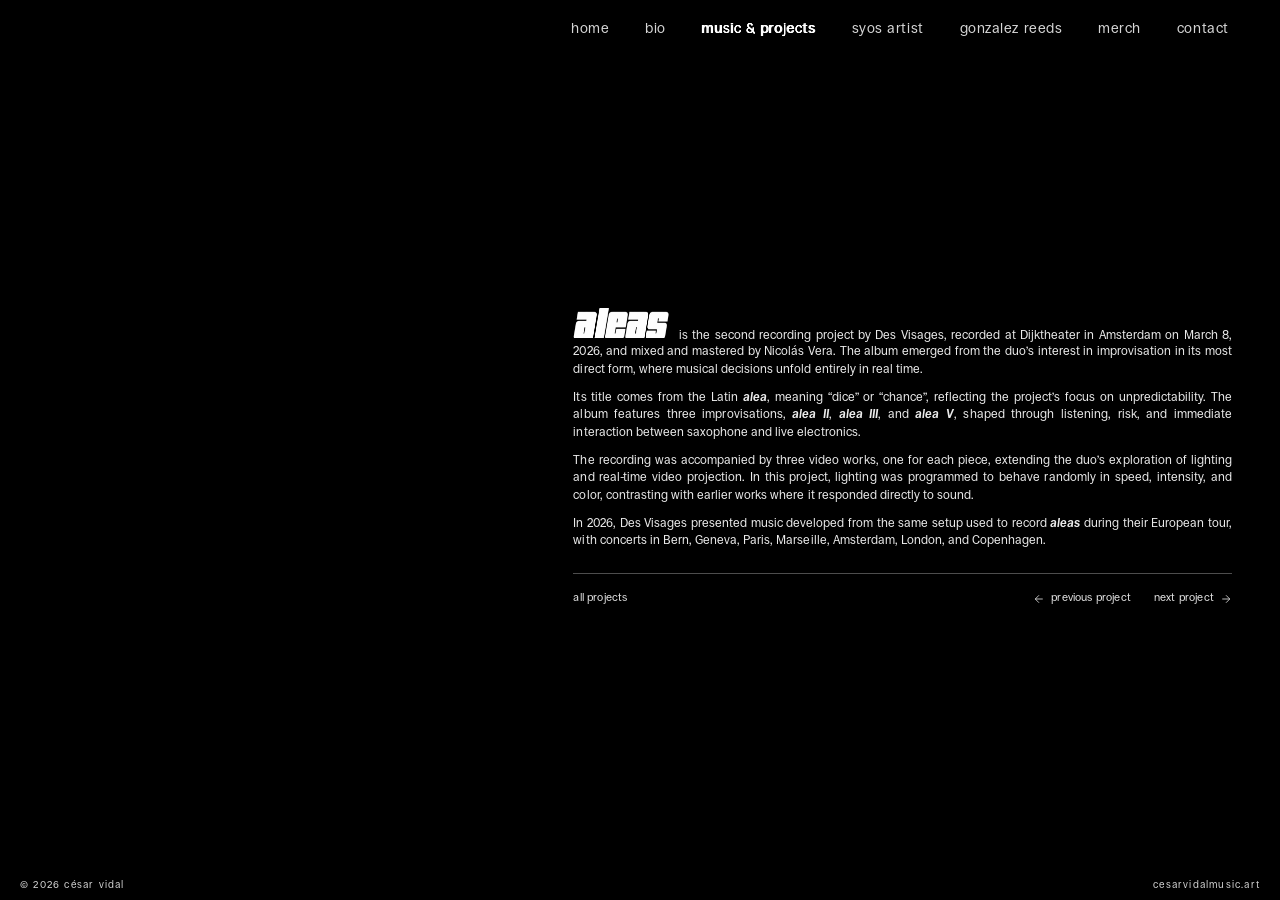
==== commit 553735b4: "Add project navigation and extend photo transitions to Bio" ====
--- a/aleas.html
+++ b/aleas.html
@@ -23,8 +23,8 @@
       }
     })();
   </script>
-  <link rel="stylesheet" href="css/page-transition.css?v=17" />
-  <script defer src="page-transition.js?v=17" onerror="document.documentElement.classList.remove('cv-transition-incoming', 'cv-transition-to-black')"></script>
+  <link rel="stylesheet" href="css/page-transition.css?v=18" />
+  <script defer src="page-transition.js?v=18" onerror="document.documentElement.classList.remove('cv-transition-incoming', 'cv-transition-to-black')"></script>
 
   <meta name="viewport" content="width=device-width, initial-scale=1.0" />
   <meta name="description" content="aleas — Des Visages" />
@@ -202,6 +202,7 @@
     }
   </style>
   <link rel="stylesheet" href="css/inline-project-heading.css?v=2" />
+  <link rel="stylesheet" href="css/project-navigation.css?v=1" />
 </head>
 
 <body>
@@ -266,6 +267,15 @@
             <p class="cv-aleas-copy">
               In 2026, Des Visages presented music developed from the same setup used to record <em>aleas</em> during their European tour, with concerts in Bern, Geneva, Paris, Marseille, Amsterdam, London, and Copenhagen.
             </p>
+            <nav class="cv-project-nav" aria-label="Project navigation">
+              <a class="cv-project-nav-all" href="music-projects.html">all projects</a>
+              <a class="cv-project-nav-previous" href="des-visages-ep.html" rel="prev" aria-label="Previous project: Des Visages (EP)" title="Des Visages (EP)">
+                <svg viewBox="0 0 16 16" aria-hidden="true" focusable="false"><path d="M13 8H3m5-5L3 8l5 5"/></svg><span>previous<span class="cv-project-nav-context"> project</span></span>
+              </a>
+              <a class="cv-project-nav-next" href="flor-de-loto.html" rel="next" aria-label="Next project: Flor de Loto" title="Flor de Loto">
+                <span>next<span class="cv-project-nav-context"> project</span></span><svg viewBox="0 0 16 16" aria-hidden="true" focusable="false"><path d="M3 8h10M8 3l5 5-5 5"/></svg>
+              </a>
+            </nav>
           </article>
 
         </div>
--- a/css/page-transition.css
+++ b/css/page-transition.css
@@ -89,7 +89,7 @@
 
 /* Photo transitions use spatial colors instead of a solid curtain.
    Small copies avoid downloading full backgrounds on other pages. */
-html:is(.cv-transition-to-artikulation, .cv-transition-to-des-visages-photo, .cv-transition-to-spam-photo, .cv-transition-to-des-visages-ep-photo, .cv-transition-to-flor-photo, .cv-transition-to-nubes-photo) :is(.cv-transition-curtain, .cv-transition-entering) {
+html:is(.cv-transition-to-bio-photo, .cv-transition-to-artikulation, .cv-transition-to-des-visages-photo, .cv-transition-to-spam-photo, .cv-transition-to-des-visages-ep-photo, .cv-transition-to-flor-photo, .cv-transition-to-nubes-photo) :is(.cv-transition-curtain, .cv-transition-entering) {
   overflow: hidden;
 }
 
@@ -99,7 +99,7 @@
     linear-gradient(105deg, #030205 35%, #2116bc 80%, #30207b);
 }
 
-html:is(.cv-transition-to-artikulation, .cv-transition-to-des-visages-photo, .cv-transition-to-spam-photo, .cv-transition-to-des-visages-ep-photo, .cv-transition-to-flor-photo, .cv-transition-to-nubes-photo) :is(.cv-transition-curtain, .cv-transition-entering)::before {
+html:is(.cv-transition-to-bio-photo, .cv-transition-to-artikulation, .cv-transition-to-des-visages-photo, .cv-transition-to-spam-photo, .cv-transition-to-des-visages-ep-photo, .cv-transition-to-flor-photo, .cv-transition-to-nubes-photo) :is(.cv-transition-curtain, .cv-transition-entering)::before {
   content: "";
   position: absolute;
   inset: 0;
@@ -107,6 +107,16 @@
   transform: scale(1.18);
 }
 
+html.cv-transition-to-bio-photo :is(.cv-transition-curtain, .cv-transition-entering) {
+  background: #fff;
+}
+
+html.cv-transition-to-bio-photo :is(.cv-transition-curtain, .cv-transition-entering)::before {
+  right: 50%;
+  background: url("../img/bio-transition.webp") center / cover no-repeat #fff;
+  transform-origin: left center;
+}
+
 html.cv-transition-to-artikulation :is(.cv-transition-curtain, .cv-transition-entering)::before {
   background:
     linear-gradient(to top, rgba(0,0,0,.55), transparent 45%),
@@ -164,7 +174,7 @@
   transform: scale(1.008);
 }
 
-html:is(.cv-transition-to-artikulation, .cv-transition-to-des-visages-photo, .cv-transition-to-spam-photo, .cv-transition-to-des-visages-ep-photo, .cv-transition-to-flor-photo, .cv-transition-to-nubes-photo).cv-transition-incoming [data-page-transition-content] {
+html:is(.cv-transition-to-bio-photo, .cv-transition-to-artikulation, .cv-transition-to-des-visages-photo, .cv-transition-to-spam-photo, .cv-transition-to-des-visages-ep-photo, .cv-transition-to-flor-photo, .cv-transition-to-nubes-photo).cv-transition-incoming [data-page-transition-content] {
   filter: blur(var(--cv-transition-photo-content-blur)) brightness(1);
 }
 
@@ -189,7 +199,7 @@
     transform var(--cv-transition-in-duration) cubic-bezier(0.40, 0, 0.22, 1);
 }
 
-html:is(.cv-transition-to-artikulation, .cv-transition-to-des-visages-photo, .cv-transition-to-spam-photo, .cv-transition-to-des-visages-ep-photo, .cv-transition-to-flor-photo, .cv-transition-to-nubes-photo).cv-transition-incoming.cv-transition-reveal [data-page-transition-content] {
+html:is(.cv-transition-to-bio-photo, .cv-transition-to-artikulation, .cv-transition-to-des-visages-photo, .cv-transition-to-spam-photo, .cv-transition-to-des-visages-ep-photo, .cv-transition-to-flor-photo, .cv-transition-to-nubes-photo).cv-transition-incoming.cv-transition-reveal [data-page-transition-content] {
   filter: blur(0px) brightness(1);
 }
 
@@ -204,7 +214,7 @@
   animation: cv-transition-content-in var(--cv-transition-css-duration) cubic-bezier(0.40, 0, 0.22, 1) both;
 }
 
-html:is(.cv-transition-to-artikulation, .cv-transition-to-des-visages-photo, .cv-transition-to-spam-photo, .cv-transition-to-des-visages-ep-photo, .cv-transition-to-flor-photo, .cv-transition-to-nubes-photo).cv-transition-css-fallback.cv-transition-incoming.cv-transition-reveal [data-page-transition-content] {
+html:is(.cv-transition-to-bio-photo, .cv-transition-to-artikulation, .cv-transition-to-des-visages-photo, .cv-transition-to-spam-photo, .cv-transition-to-des-visages-ep-photo, .cv-transition-to-flor-photo, .cv-transition-to-nubes-photo).cv-transition-css-fallback.cv-transition-incoming.cv-transition-reveal [data-page-transition-content] {
   animation-name: cv-transition-photo-in;
 }
 
--- a/css/project-navigation.css
+++ b/css/project-navigation.css
@@ -0,0 +1,78 @@
+/* In-flow project links share the text column and inherit each page's palette. */
+.cv-project-nav {
+  display: flex;
+  flex-wrap: wrap;
+  align-items: center;
+  gap: 4px clamp(16px, 1.8vw, 28px);
+  width: 100%;
+  margin-top: clamp(18px, 2.6vh, 28px);
+  padding-top: 9px;
+  border-top: .5px solid rgba(255,255,255,.3);
+  font-family: 'Ronzino', sans-serif;
+  font-size: clamp(11px, .86vw, 13px);
+  font-weight: 400;
+  font-style: normal;
+  line-height: 1.35;
+  letter-spacing: .015em;
+  text-align: left;
+  color: rgba(255,255,255,.88);
+}
+
+.cv-project-nav a {
+  display: inline-flex;
+  align-items: center;
+  gap: .55em;
+  min-height: 32px;
+  padding: 5px 0;
+  text-decoration: none;
+  white-space: nowrap;
+  transition: color .2s ease;
+}
+
+.cv-project-nav-all { margin-right: auto; }
+
+.cv-project-nav a:is(:hover, :focus-visible) { color: var(--accent); }
+.cv-project-nav a:focus-visible { outline: 1px solid currentColor; outline-offset: 4px; }
+.cv-project-nav svg {
+  width: 12px;
+  height: 12px;
+  fill: none;
+  stroke: currentColor;
+  stroke-width: 1.1;
+  flex: none;
+  transition: transform .2s ease;
+}
+.cv-project-nav-previous:hover svg { transform: translateX(-3px); }
+.cv-project-nav-next:hover svg { transform: translateX(3px); }
+
+.cv-spam-text-panel .cv-project-nav {
+  border-color: rgba(5,5,5,.28);
+  color: rgba(5,5,5,.78);
+}
+
+.cv-dv-copy .cv-project-nav a:is(:hover, :focus-visible) { color: #fff; text-decoration: underline; text-underline-offset: 4px; }
+
+.cv-ab-copy-columns { row-gap: clamp(12px, 1.8vh, 20px); }
+.cv-ab-copy-columns > .cv-project-nav { grid-column: 1 / -1; margin-top: 0; }
+
+@media (max-width: 720px) {
+  .cv-project-nav { gap: 3px 16px; }
+  .cv-project-nav-all { flex-basis: 100%; }
+  .cv-project-nav-context { display: none; }
+  .cv-project-nav-next { margin-left: auto; }
+}
+
+/* Keep the new links reachable when a viewport is shorter than the content. */
+@media (max-width: 720px), (max-height: 680px) {
+  html, body { height: auto; overflow-y: auto; }
+  .cv-page { height: auto; min-height: 100svh; overflow: clip; }
+  .cv-page-content { height: auto; min-height: 100svh; }
+  .cv-dv-layout, .cv-dv-ep-layout { height: auto; min-height: calc(100svh - var(--nav-height)); }
+  .cv-dv-copy-panel { height: auto; padding-top: 28px; padding-bottom: 48px; }
+  .cv-nubes-stage, .cv-aleas-stage, .cv-flor-stage, .cv-spam-stage { flex: none; min-height: calc(100svh - var(--nav-height)); padding-top: 28px; padding-bottom: 48px; }
+  .cv-nubes-panel, .cv-aleas-panel, .cv-flor-panel { height: auto; }
+}
+
+@media (prefers-reduced-motion: reduce) {
+  .cv-project-nav a, .cv-project-nav svg { transition: none; }
+}
